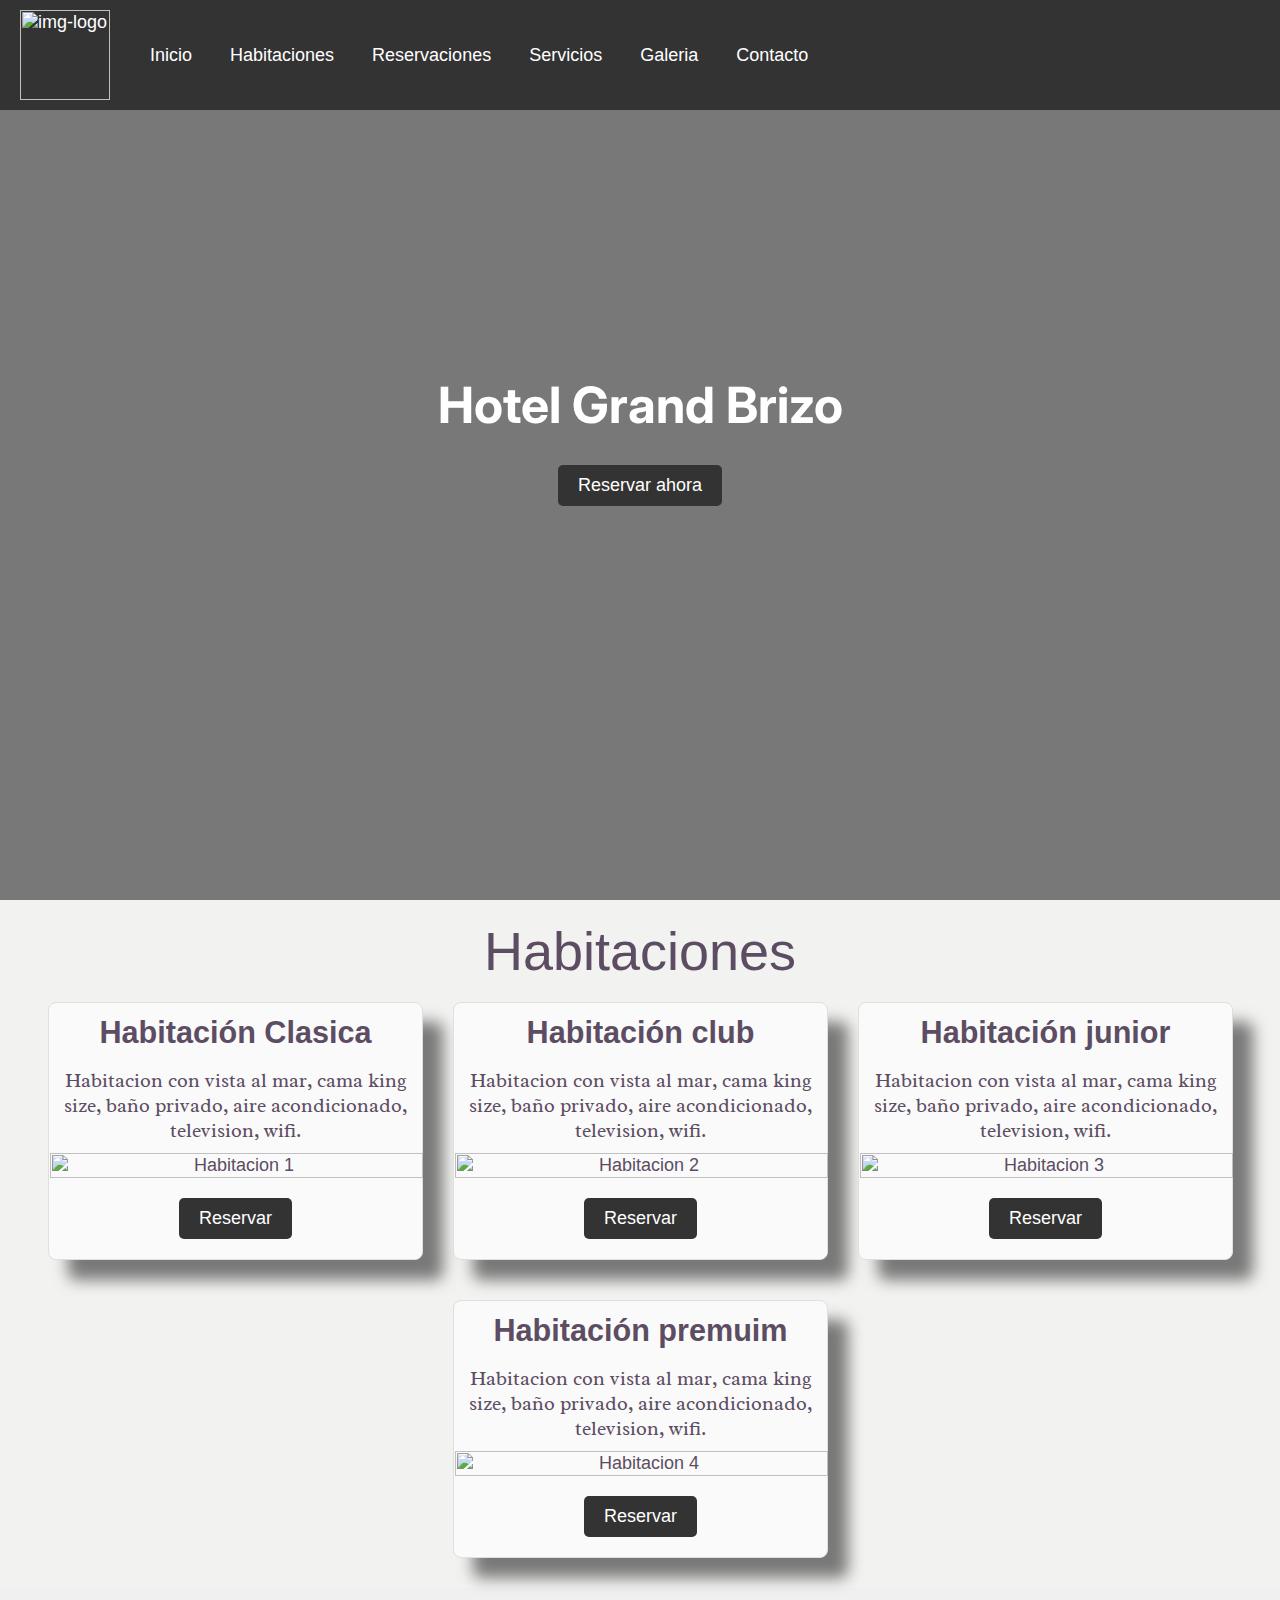
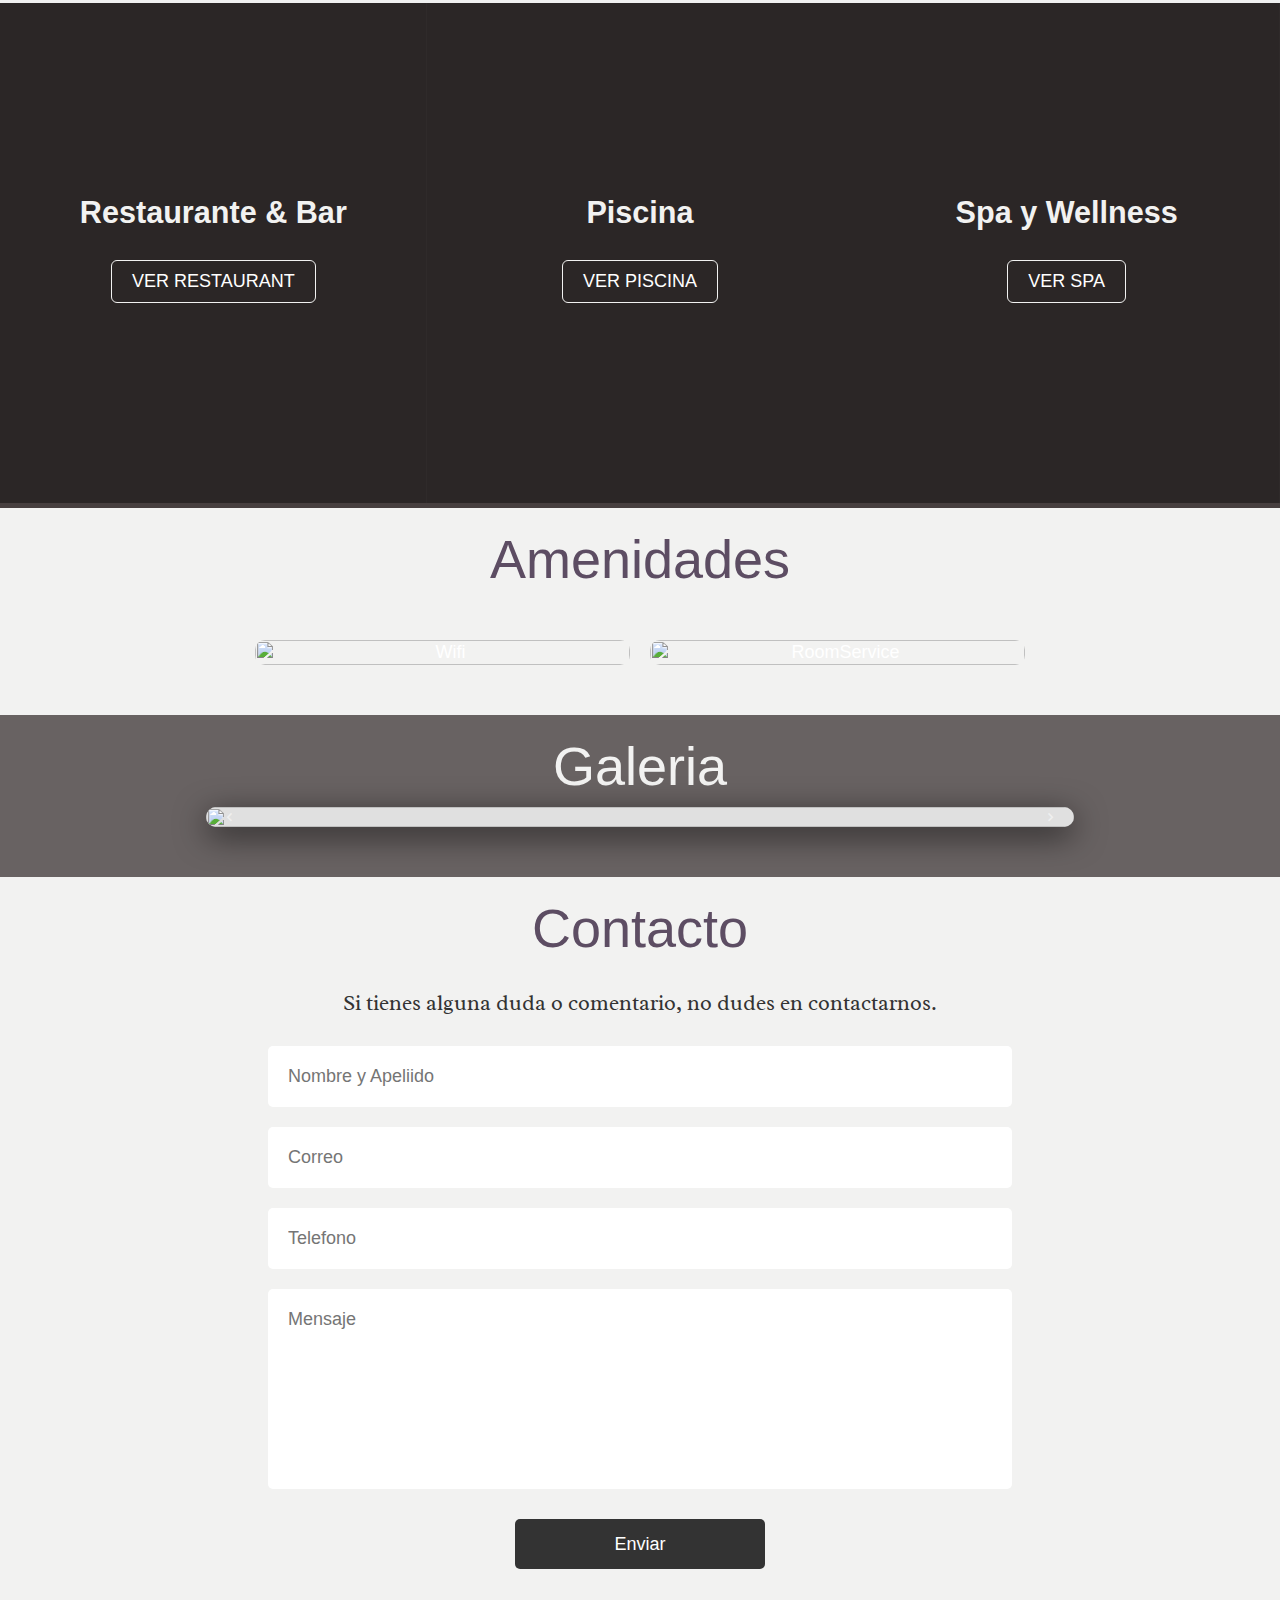
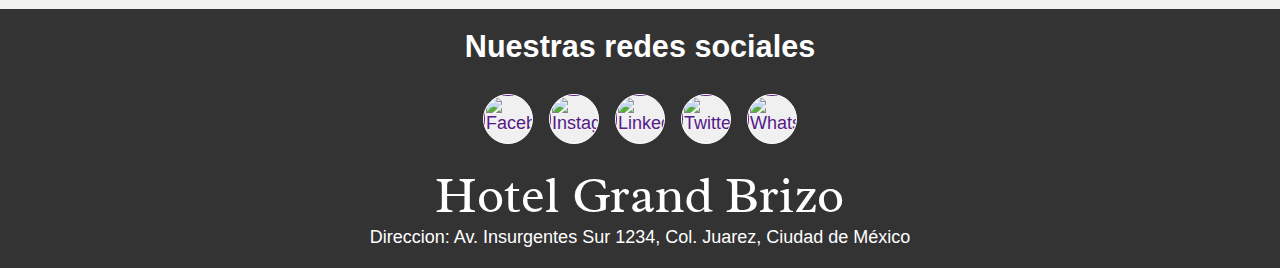
==== src/index.html @ 2aeb74d7 "Estructura de la aplicacion" ====
<html lang="en">
  <head>
    <meta charset="UTF-8" />
    <meta name="viewport" content="width=device-width, initial-scale=1.0" />
    <link rel="stylesheet" type="text/css" href="./style.css"/>
    <link href='https://unpkg.com/boxicons@2.1.4/css/boxicons.min.css' rel='stylesheet'>
    <title>Pagina principal</title>

  </head>


  <body>
    
    <header id="navbar">
        <img src="https://static-resources-elementor.mirai.com/wp-content/uploads/sites/760/Logo_GB_Comahue-removebg-preview.png" id="img-logo" alt="img-logo"/>
        <button id="abrir" class="abrir-menu"><i class='bx bx-list-ul' ></i></button>
        <nav class="nav" id="nav">
            <button id="cerrar" class="cerrar-menu"><i class='bx bx-x'></i></button>
            <ul class="nav-list">
                <li><a href="#hero">Inicio</a></li>
                <li><a href="#habitaciones">Habitaciones</a></li>
                <li><a href="registro.html">Reservaciones</a></li>
                <li><a href="#servicios">Servicios</a></li>
                <li><a href="#galeria">Galeria</a></li>
                <li><a href="#contacto">Contacto</a></li>
            </ul>
        </nav>
    </header>

    <main>

    <section id="hero" class="hero" alt="hero">
        <div class="hero-text">
            <h1>Hotel Grand Brizo</h1>

            <button class="boton-reservacion">Reservar ahora</button>
        </div>
    </section>


    </main>

    <section id="habitaciones" class="habitaciones">
        <h2>Habitaciones</h2>
        <div class="habitaciones-container">

            <div class="habitacion">
                <h3> Habitación Clasica</h3>
                <p>
                    Habitacion con vista al mar, cama king size, baño privado, aire acondicionado, television, wifi.
                </p>
                <img src="./imgs/habitacion1.jpg" alt="Habitacion 1" class="img-habitacion">
                <button class="boton-reservacion">Reservar</button>
            </div>

            <div class="habitacion">
                <h3> Habitación club</h3>
                <p>
                    Habitacion con vista al mar, cama king size, baño privado, aire acondicionado, television, wifi.
                </p>
                <img src="./imgs/habitacion2.avif" alt="Habitacion 2" class="img-habitacion">
                <button class="boton-reservacion">Reservar</button>
            </div>


            <div class="habitacion">
                <h3> Habitación junior</h3>
                <p>
                    Habitacion con vista al mar, cama king size, baño privado, aire acondicionado, television, wifi.
                </p>
                <img src="./imgs/habitacion3.jpg" alt="Habitacion 3" class="img-habitacion">
                <button class="boton-reservacion">Reservar</button>
            </div>

            <div class="habitacion">
                <h3> Habitación premuim</h3>
                <p>
                    Habitacion con vista al mar, cama king size, baño privado, aire acondicionado, television, wifi.
                </p>
                <img src="./imgs/habitacion4.jpg" alt="Habitacion 4" class="img-habitacion">
                <button class="boton-reservacion">Reservar</button>
            </div>

        </div>
    </section>



    <section id="servicios" class="servicios">
        <!-- <h2>Experiencias</h2> -->
        <div class="servicios-container">
            <div class="servicio" id="restoran">
                <h3>Restaurante & Bar</h3>
                <button class="boton-servicios">VER RESTAURANT</button>
                <!-- <img src="./imgs/restoran-hotel.jpg" alt="Restaurante" class="img-servicio"> -->
            </div>

            <div class="servicio" id="piscina">
                <h3>Piscina</h3>
                <button class="boton-servicios">VER PISCINA</button>
                <!-- <img src="./imgs/restoran-hotel.jpg" alt="Restaurante" class="img-servicio"> -->
            </div>

            <div class="servicio" id="spa">
                <h3>Spa y Wellness</h3>
                <button class="boton-servicios">VER SPA</button>
                <!-- <img src="./imgs/restoran-hotel.jpg" alt="Restaurante" class="img-servicio"> -->
            </div>

    </section>

    <section id="amenidades" class="amenidades">
        <h2>Amenidades</h2>
        <div class="amenidades-container">
            <img src="./imgs/wifi.png" alt="Wifi" class="img-amenidades">
            <img src="./imgs/room-service.png" alt="RoomService" class="img-amenidades">
        </div>
    </section>

    <section id="galeria" class="galeria">
        <h2>Galeria</h2>
        <div class="container-carrousel">
            <div class="carruseles" id="slider">

               <section class="slider-section"><img src="https://www.ole.com.ar/2025/02/17/jHz73S4za_1290x760__1.jpg" alt=""></section>
               <section class="slider-section"><img src="https://www.ole.com.ar/2025/02/17/jHz73S4za_1290x760__1.jpg" alt=""></section>
               <section class="slider-section"><img src="https://www.ole.com.ar/2025/02/17/jHz73S4za_1290x760__1.jpg" alt=""></section>
               <section class="slider-section"><img src="https://www.ole.com.ar/2025/02/17/jHz73S4za_1290x760__1.jpg" alt=""></section>
               <section class="slider-section"><img src="https://www.ole.com.ar/2025/02/17/jHz73S4za_1290x760__1.jpg" alt=""></section>
               <section class="slider-section"><img src="https://www.ole.com.ar/2025/02/17/jHz73S4za_1290x760__1.jpg" alt=""></section>
               <section class="slider-section"><img src="https://www.ole.com.ar/2025/02/17/jHz73S4za_1290x760__1.jpg" alt=""></section>
               <section class="slider-section"><img src="https://www.ole.com.ar/2025/02/17/jHz73S4za_1290x760__1.jpg" alt=""></section>
               <section class="slider-section"><img src="https://www.ole.com.ar/2025/02/17/jHz73S4za_1290x760__1.jpg" alt=""></section>
               <section class="slider-section"><img src="https://www.ole.com.ar/2025/02/17/jHz73S4za_1290x760__1.jpg" alt=""></section>
            
               
            </div>

            <div class="btn-left"><i class='bx bx-chevron-left'></i></div>
            <div class="btn-right"><i class='bx bx-chevron-right'></i></div>

        </div>

    </section>

    <section id="contacto" class="contacto">
        <h2>Contacto</h2>
        <p>
            Si tienes alguna duda o comentario, no dudes en contactarnos.
        </p>

        <div class="contacto-container">
            <form class="formulario-contacto">

                <input type="text" placeholder="Nombre y Apeliido" class="input-contacto">
                <input type="email" placeholder="Correo" class="input-contacto">
                <input type="tel" placeholder="Telefono" class="input-contacto">
                <textarea placeholder="Mensaje" class="input-contacto"></textarea>
                
                <button class="boton-formulario">Enviar</button>
            </form>
        </div>
    </section>


    <footer>
        <div class="info-redes">
            <h2>
                Nuestras redes sociales
            </h2>
        
            <ul class="redes-sociales">
                <li><a href=""><img src="./assets/facebook-round-svgrepo-com.svg" alt="Facebook"></a></li>
                <li><a href=""><img src="./assets/instagram-round-svgrepo-com.svg" alt="Instagram"></a></li>
                <li><a href=""><img src="./assets/linkedin-round-svgrepo-com.svg" alt="Linkedin"></a></li>
                <li><a href=""><img src="./assets/twitter-2-svgrepo-com.svg" alt="Twitter"></a></li>
                <li><a href=""><img src="./assets/whatsapp-round-svg.svg" alt="WhatsApp"></a></li>
            </ul>
        </div>

        <div class="info-hotel">
            <div class="info-hotel-text">
              <h2>Hotel Grand Brizo</h2>
                Direccion: <span>Av. Insurgentes Sur 1234, Col. Juarez, Ciudad de México</span>

            </div>


        </div>



    </footer>

    <script src="./script.js"></script>
  </body>
</html>
---- src/style.css ----
@import url('https://fonts.googleapis.com/css2?family=Caveat:wght@400..700&family=Faustina:ital,wght@0,300..800;1,300..800&family=Monsieur+La+Doulaise&family=Radley:ital@0;1&display=swap');
@import url('https://fonts.googleapis.com/css2?family=Inter:wght@100..900&display=swap'); 


*{
    margin: 0;
    padding: 0;
    box-sizing: border-box;
}

html,body{
    font-family: 'Roboto', sans-serif;
    background-color: #f0f0f0;
    width: 100%;
    color: #fff;

    scrollbar-width: thin;
    scrollbar-color: #333 #f0f0f0;
}

header{
    display: flex;
    justify-content: space-between;
    align-items: center;
    padding: 10px 20px;
    background-color: #333;
    color: #fff;
    width: 100%;
    position: fixed;
    top: 0;
    z-index: 1000;
    transition: top 0.5s;
}

nav{
    display: flex;
    justify-content: space-between;
    flex-direction: row;
    width: 100%;
    max-width: 100%;
    padding: 10px 20px;
}

.nav-list{
    display: flex;
    list-style: none;
    gap: 1rem;
}

nav ul{
    display: flex;
    justify-content: center;
    align-items: center;
    list-style: none;
    margin-left: 10px;
}

nav ul li{
    margin: 0 10px;
}

nav ul li a{
    text-decoration: none;
    color: #fff;
}

nav ul li a:hover{
    color: rgb(200, 200, 200);
    transition: 0.3s;
}

.abrir-menu,.cerrar-menu{
    display: none;
}


@media only screen and (max-width: 800px){

    .abrir-menu,
    .cerrar-menu{
        display: block;
        cursor: pointer;
        border: none;
        background-color: transparent;
        color: #fff;
        align-items: center;

        padding: 10px;
        font-size: 1.5rem;
    }


    .nav{
        opacity: 0;
        visibility: hidden;

        position: absolute;
        top: 0;
        right: 0;

        display: flex;
        flex-direction: column;
        align-items: end;
        justify-content: initial;
        gap: 2rem;

        
        padding: 1.2rem;
        height: 100vh;

        width: max-content;

        background-color: #333;
        box-shadow: 0 0 0 100vmax rgba(0, 0, 0, .5);
        transition: all 0.3s ease-in-out;
    }

    .nav.visible{
        opacity: 1;
        visibility: visible;
    }

    .nav-list{
        top: 0;
        right: 0;

        display: flex;


        flex-direction: column;
        align-items: end;
        justify-content: initial;
        gap: 1rem;
    }

    .nav-list li a{
        list-style: none;
        font-size: 1.1rem;
        color: #ececec;
    }


}



h2{
    font-family: "Radley", serif;
    font-weight: 500;
    font-size: 50px;
}

main{
    width: 100%;
    display: flex;
    flex-direction: column;
    justify-content: center;
    align-items: center;
    text-align: center;

    
    height: max-content;
}

.hero{
    width: 100%;
    display: flex;
    flex-direction: column;
    justify-content: center;
    align-items: center;
    text-align: center;
    
    background: linear-gradient(rgba(0, 0, 0, 0.5), rgba(0, 0, 0, 0.5)),url(https://procolombia.co/sites/default/files/procolombia/news/images/hoteles-01.webp);
    
    background-repeat: no-repeat;
    background-size: cover;
    image-resolution: 300dpi;


    height: 100vh;
    aspect-ratio: 16/9;
    padding: 10px;
    
}

.hero-text{
    width: 100%;
    display: flex;
    flex-direction: column;
    justify-content: center;
    align-items: center;
    text-align: center;


    max-width: 40%;
}

.hero h1{
    font-size: 50px;
    margin-bottom: 10px;
    font-family: Inter, sans-serif;
    font-weight: 700;
}

.hero p{
    margin-top: 20px;
    font-family: "Radley", serif;
    font-size: 1.2rem;
    margin-bottom: 10px;
    font-weight: 200;
}


.boton-reservacion{
    background-color: #333;
    color: #fff;
    padding: 10px 20px;
    border: none;
    border-radius: 5px;
    cursor: pointer;
    margin-top: 20px;
    margin-bottom: 20px;
}

.boton-reservacion:hover{
    background-color: rgb(200, 200, 200);
    color: #333;
    transition: 0.5s;
}


/* HABITACIONES */

.habitaciones{
    display: flex;
    flex-direction: column;
    justify-content: center;
    align-items: center;
    text-align: center;
    background-color: #f2f2f1;

    width: 100%;
    padding: 20px;
}

.habitaciones h2{
    color: #5d4d63;
    font-size: 3rem;
    margin-bottom: 10px;
    font-family: 'Roboto', sans-serif;
    font-weight: 500;
}

.habitaciones-container{
    margin-top: 10px;

    display: flex;
    flex-direction: row;
    flex-wrap: wrap;
    background-color: transparent;
    justify-content: center;
    align-items: center;

    width: 100%;
    gap: 30px;
}

.habitacion{
    width: 100%;
    max-width: 23%;
    min-width: 375px;
    max-height: max-content;


    color: #5d4d63;
    background-color: #fafafa;
    border: thin solid #dfdfdf;
    border-radius: 8px;

    box-shadow: 20px 20px 15px rgba(0, 0, 0, 0.5);


    display: flex;
    flex-direction: column;
    flex-wrap: wrap;
    justify-content: center;
    align-items: center;
    text-align: center;

    margin-bottom: 10px;
    padding: none;
}

.habitacion h3{
    color: #5d4d63;
    margin-top: 12px;
    font-size: 1.7rem;
    font-family: 'Roboto', sans-serif;
    font-weight: 700;
}

.habitacion p{
    padding: 10px;
    text-align: center;
    align-items: center;
    margin-top: 8px;
    font-family: "Radley", serif;
    font-size: 1.1rem;
    font-weight: 200;
}


.img-habitacion{
    margin-left: 1px;
    flex-direction: column;
    width: 100%;
}


/* SERVICIOS */

.servicios{
    display: flex;
    flex-direction: column;
    justify-content: center;
    align-items: center;
    text-align: center;
    background-color: rgb(71, 63, 63);
    /* background-color: #f2f2f1; */

    width: 100%;
    margin-top: 15px;
}

.servicios h2{
    margin-top: 10px;
    color: #f2f2f1;
    font-size: 3rem;
    font-family: 'Roboto', sans-serif;
    font-weight: 500;

    box-shadow: inset;
}

.servicios-container{
    display: flex;
    flex-direction: row;
    flex-wrap: nowrap;
    background-color: transparent;
    justify-content: space-evenly;
    align-items: center;

    width: 100%;
    height: 100%;
    background-color: rgb(71, 63, 63);


    color: #f2f2f1;
}

.servicio{
    width: 35%;
    margin-bottom: 5px;
    height: 500px;
    border: none;

    padding: 10px;

    display: flex;
    flex-direction: column;
    flex-wrap: wrap;
    justify-content: center;
    align-items: center;
    text-align: center;
}

.servicio:hover{
    transition: all 0.5s ease;
}

#restoran{
    background: linear-gradient(rgba(0, 0, 0, 0.4), rgba(0, 0, 0, 0.4)),url(imgs/restoran-hotel.jpg);
    
    background-size: cover;
    background-position: center center;
   
    background-repeat: no-repeat;
}

#piscina{
    background: linear-gradient(rgba(0, 0, 0, 0.4), rgba(0, 0, 0, 0.4)),url(imgs/alberca.jpeg);
    
    background-size: cover;
    background-position: center center;
    
    background-repeat: no-repeat;
}

#spa{
    background: linear-gradient(rgba(0, 0, 0, 0.4), rgba(0, 0, 0, 0.4)),url(imgs/spa.jpg);
    
    background-size: cover;
    background-position: center center;
    
    background-repeat: no-repeat;
}



.servicio h3{
    color: #f2f2f1;
    margin-top: 12px;
    font-size: 1.7rem;
    font-family: 'Roboto', sans-serif;
    font-weight: 700;
}

.servicio p{

    padding: 10px;
    text-align: center;
    align-items: center;
    margin-top: 8px;
    font-family: "Radley", serif;
    font-size: 1.1rem;
    font-weight: 200;
}

.boton-servicios{
    background-color: transparent;
    color: #fff;
    padding: 10px 20px;

    border: thin solid #f2f2f1;
    border-radius: 6px;
    cursor: pointer;

    margin-top: 30px;
    margin-bottom: 20px;
}

.boton-servicios:hover{
    background-color: #ece3e3;
    color: #0f0f0f;

    transition: 0.2s all ease-in;
}

.img-servicio{
    flex-direction: column;
    width: 100%;
}


/* AMENIDADES */

.amenidades{
    display: flex;
    flex-direction: column;
    justify-content: center;
    align-items: center;
    text-align: center;
    background-color: #f2f2f1;

    width: 100%;
    padding: 20px;
}

.amenidades h2{
    color: #5d4d63;
    font-size: 3rem;
    margin-bottom: 10px;
    font-family: 'Roboto', sans-serif;
    font-weight: 500;
}

.amenidades-container{
    padding: 20px;
    margin-top: 10px;

    display: flex;
    flex-direction: row;
    flex-wrap: wrap;
    background-color: transparent;
    justify-content: center;
    align-items: center;

    width: 100%;
    gap: 20px;
}

.img-amenidades{
    width: 100%;
    max-width: 25%;
    min-width: 375px;
    max-height: max-content;

    border: none;
    border-radius: 10px;

    display: flex;
    flex-direction: column;
    flex-wrap: wrap;
    justify-content: center;
    align-items: center;
    text-align: center;

    margin-bottom: 10px;
    margin-top: 10px;
}



/* GALERIA */

.galeria{
    display: flex;
    flex-direction: column;
    justify-content: center;
    align-items: center;
    text-align: center;
    background-color: rgb(104, 98, 98);

    width: 100%;
    padding: 20px;
}

.galeria h2{
    color: #f2f2f1;
    font-size: 3rem;
    margin-bottom: 10px;
    font-family: 'Roboto', sans-serif;
    font-weight: 500;
}

.galeria-container{
    margin-top: 10px;

    display: flex;
    flex-direction: row;
    flex-wrap: wrap;
    background-color: transparent;
    justify-content: center;
    align-items: center;

    width: 600%;
    gap: 20px;
}

.galeria-container ul{
    display: flex;
    padding: 0;
    width: 600%;

    animation: slide 20s infinite alternate ease-in-out; 
}

.galeria-container li{
    width: 100%;
    list-style: none;
}


/* CONTACTO */


.contacto{
    display: flex;
    flex-direction: column;
    justify-content: center;
    align-items: center;
    text-align: center;
    background-color: #f2f2f1;

    width: 100%;
    padding: 20px;
}

.contacto h2{
    color: #5d4d63;
    font-size: 3rem;
    margin-bottom: 10px;
    font-family: 'Roboto', sans-serif;
    font-weight: 500;
}

.contacto p{
    color: #333;
    margin-top: 20px;
    font-family: "Radley", serif;
    font-size: 1.2rem;
    margin-bottom: 10px;
    font-weight: 200;
}

.contacto-container{
    margin-top: 10px;
    width: 30%;
    max-width: 100%;

    display: flex;
    flex-direction: column;
    flex-wrap: wrap;
    background-color: transparent;
    justify-content: center;
    align-items: center;
    
}

.formulario-contacto{
    width: 100%;
    max-width: 100%;
    height: max-content;

    display: flex;
    flex-direction: column;
    justify-content: center;
    flex-wrap: wrap;
    align-items: center;
    text-align: center;
    gap: 10px;
}

.formulario-contacto input, textarea{
    font-family:'Lucida Sans', 'Lucida Sans Regular', 'Lucida Grande', 'Lucida Sans Unicode', Geneva, Verdana, sans-serif;
    display: block;

    max-width: 100%;
    width: 100%;
    padding: 10px;
    margin-top: 10px;
    border: none;
    border-radius: 5px;
    padding: 20px;
}

.formulario-contacto textarea{
    resize: none;
    height: 200px;
}


.formulario-contacto button{
    height: 50px;
    width: 250px;

    background-color: #333;
    color: #fff;
    padding: 10px 20px;
    border: none;
    border-radius: 5px;

    cursor: pointer;

    margin-top: 20px;
    margin-bottom: 20px;
}

.formulario-contacto button:hover{
    background-color: rgb(200, 200, 200);
    color: #333;
    transition: 0.5s;
}




/* FOOTER */


footer{
    display: flex;
    flex-direction: column;
    justify-content: top;
    align-items: top;

    background-color: #333;
    color: #fff;

    height: max-content;
    width: 100%;
    bottom: 0;
    padding: 20px;
}

.info-redes{
    display: flex;
    flex-direction: column;
    justify-content: center;
    align-items: center;
    text-align: center;


    
    width: 100%;
}

.info-redes h2{
    font-size: 1.7rem;
    margin-bottom: 10px;
    font-family: 'Roboto', sans-serif;
    font-weight: 700;
}

.redes-sociales{
    margin-top: 20px;

    width: 100%;
    display: flex;
    flex-direction: row;
    justify-content: center;
    align-items: center;
    
    list-style: none;
    gap: 16px;
}

.redes-sociales li{
    display: flex;
    width: 50px;
    align-items: center;
    justify-content: center;

}

.redes-sociales li a{
    align-items: center;
    justify-content: center;
    text-decoration: none;

    image-rendering: optimizeQuality;

}

.redes-sociales li a img{
    width: 50px;
    background-color: #f0f0f0;
    border: transparent;
    border-radius: 50%;
    border: thin white solid;
}

.redes-sociales li a img:hover{
    border: thin solid rgb(190, 190, 190);
    background-color: rgb(190, 190, 190);
    transition: 0.5s;
}

.info-hotel{
    display: flex;
    flex-direction: row;
    justify-content: center;
    align-items: center;
    text-align: center;

    width: 100%;

    margin-top: 20px;
    gap: 10px;
}


#img-logo{
    width: 90px;
}


/* SLIDER  */

.container-carrousel {
    position: relative;
    width: 60%;
    height: 80%;

    background-color: #e0e0e0;
    box-shadow: 0 8px 32px 0 rgba(0, 0, 0, 0.66);
    border-radius: 15px;
    overflow: hidden;
    margin-bottom: 30px;
}

.carruseles {
    width: 1000%;
    height: 100%;
    display: flex;
    image-rendering: optimizeQuality;
    object-fit: cover;
}

.slider-section {
    width: calc(100% / 10);
    height: 100%;
}

.slider-section img {
    width: 100%;
    height: 100%;
    object-fit: cover;
    border-radius: 10px;
    border: none;
}


.btn-left,
.btn-right {
    display: flex;
    position: absolute;
    top: 50%;
    font-size: 1.5rem;
    background-color: transparent;
    border-radius: 50%;
    padding: 5px;
    font-weight: 600;
    cursor: pointer;
    color: #ffffff81;
    transform: translate(0,-50%);
    transition: .5s ease;
    user-select: none;
}

.btn-left:hover,
.btn-right:hover {
    background-color: #333333d4;
    color: #fff;
}

.btn-left {
    left: 10px;
}

.btn-right {
    right: 10px;
}


@media only screen and (min-width: 800px) and (max-width: 2000px) {

    *{
        font-size: 18px;
    }

    .contacto-container{
        width: 40%;
        max-width: 70%;
        transition: all 0.5s ease;
    }

    .container-carrousel{
        width: 70%;
        max-width: 70%;
        transition: all 0.5s ease;
    }

}

@media only screen and (max-width: 800px) {


    .contacto-container{
        width: 80%;
        max-width: 90%;
        transition: all 0.5s ease;
    }

    .container-carrousel{
        width: 90%;
        max-width: 90%;
        transition: all 0.5s ease;
    }
    
}


@media only screen and (max-width: 900px) {

    .servicios-container{
        flex-direction: column;
        transition: all 0.5s ease;
    }

    .servicio{
        width: 100%;
    }

}

@media only screen and (min-width: 1400px) and (max-width: 2000px) {

    .contacto-container{
        width: 50%;
        max-width: 90%;
        transition: all 0.5s ease;
    }

}

@media only screen and (min-width: 1100px) and (max-width: 1400px) {

    .contacto-container{
        width: 60%;
        max-width: 90%;
        transition: all 0.5s ease;
    }
    
}
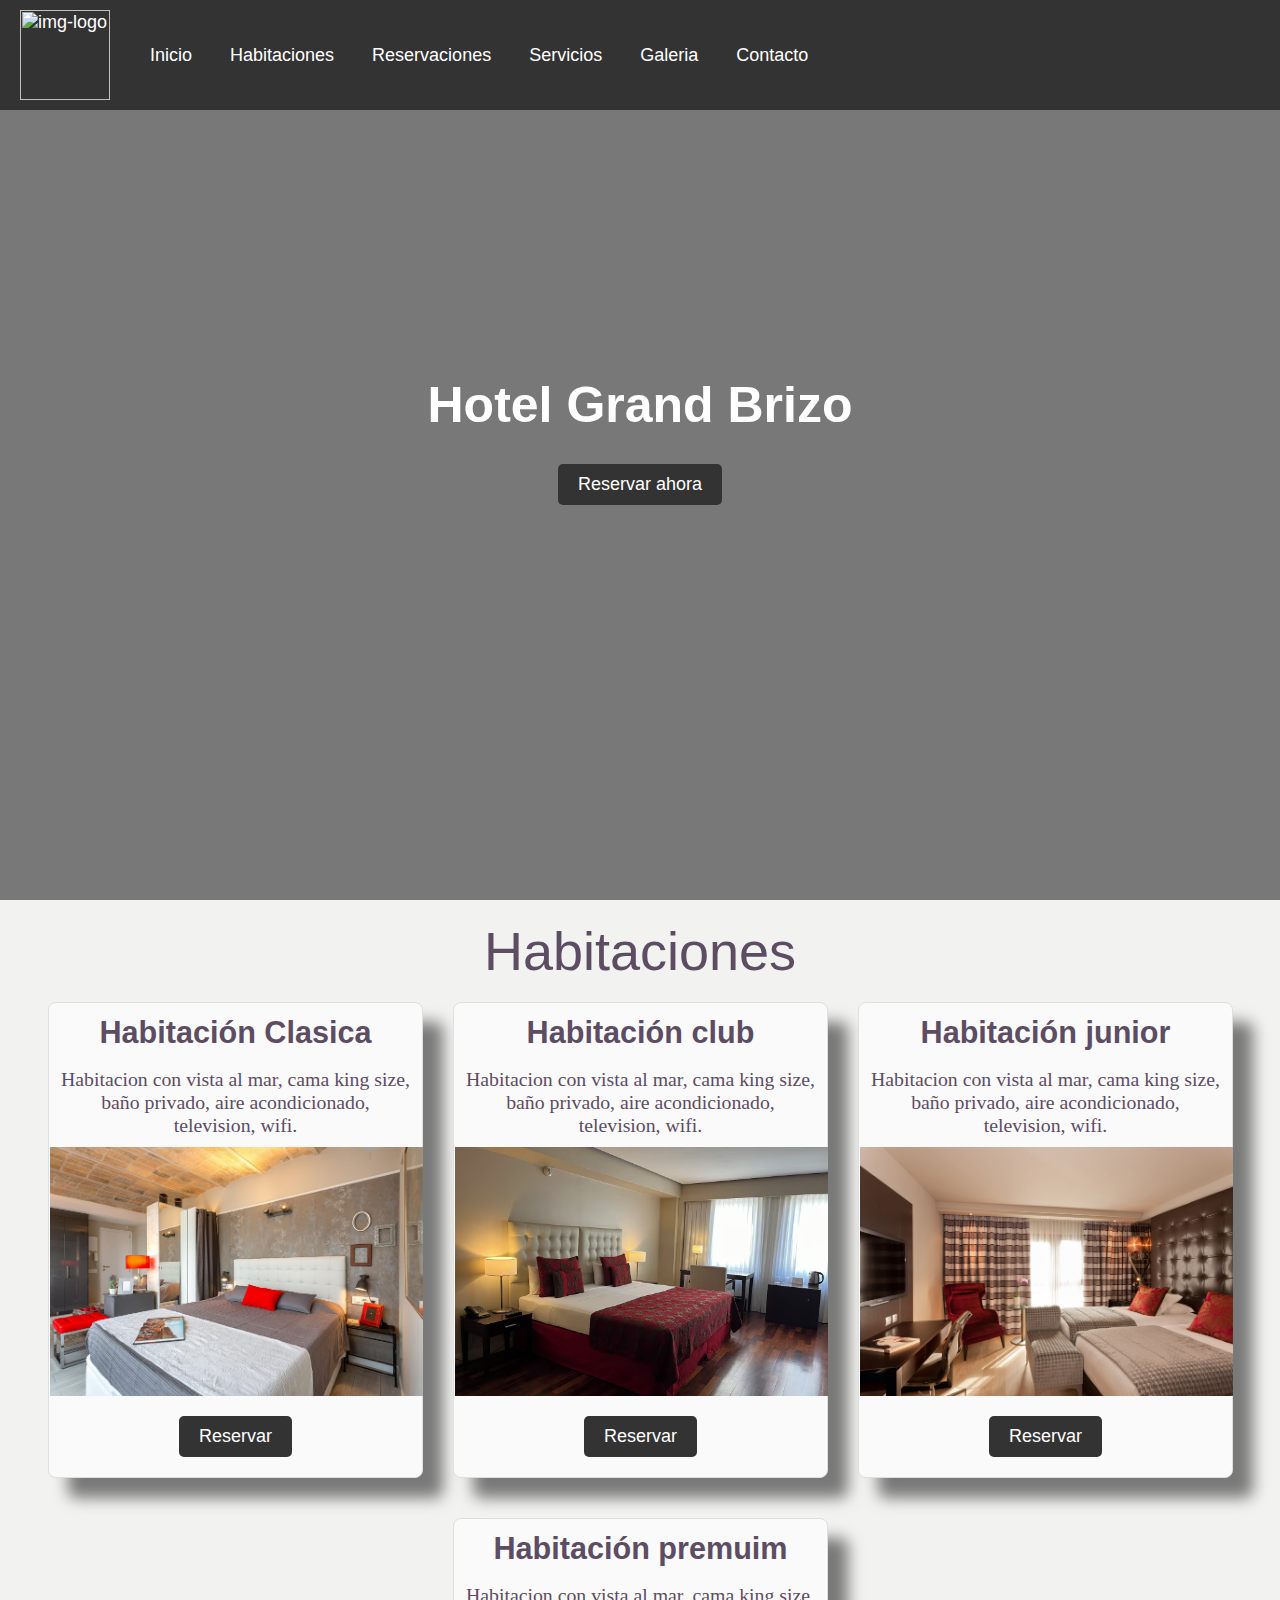
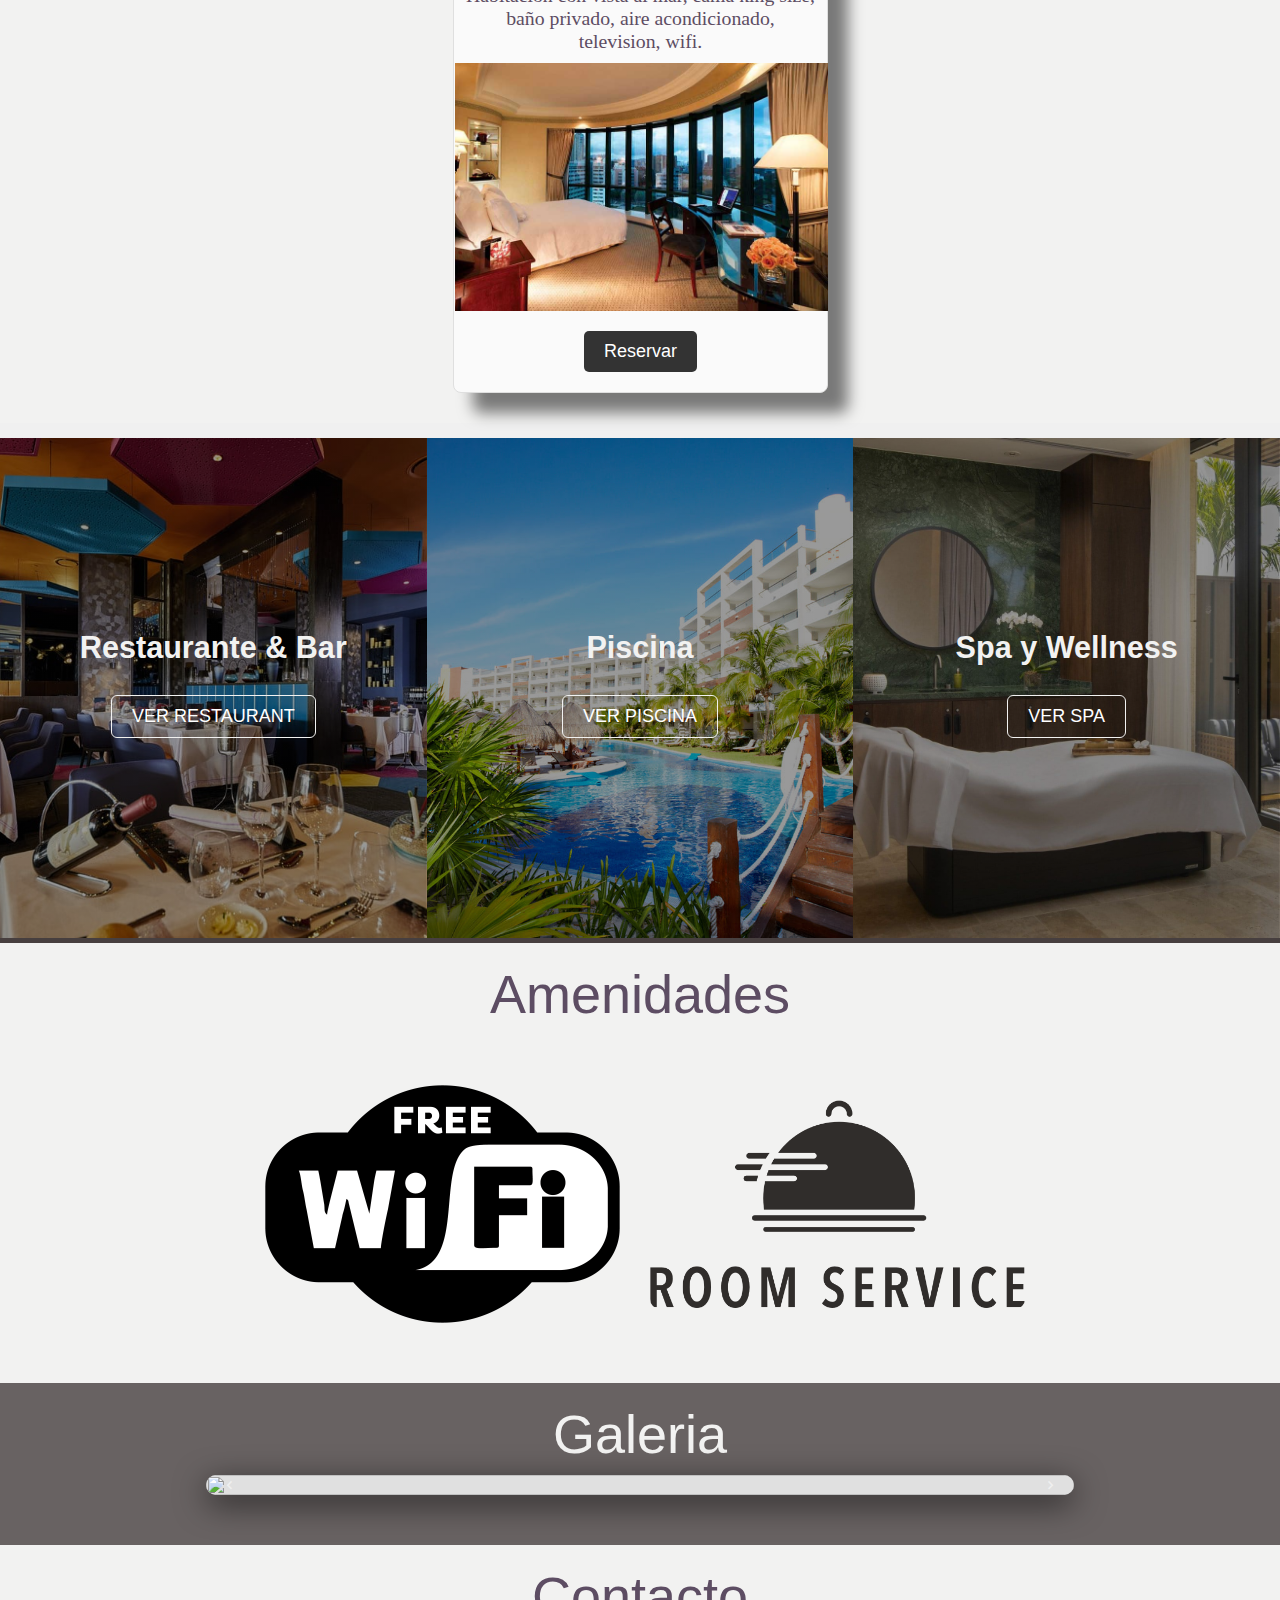
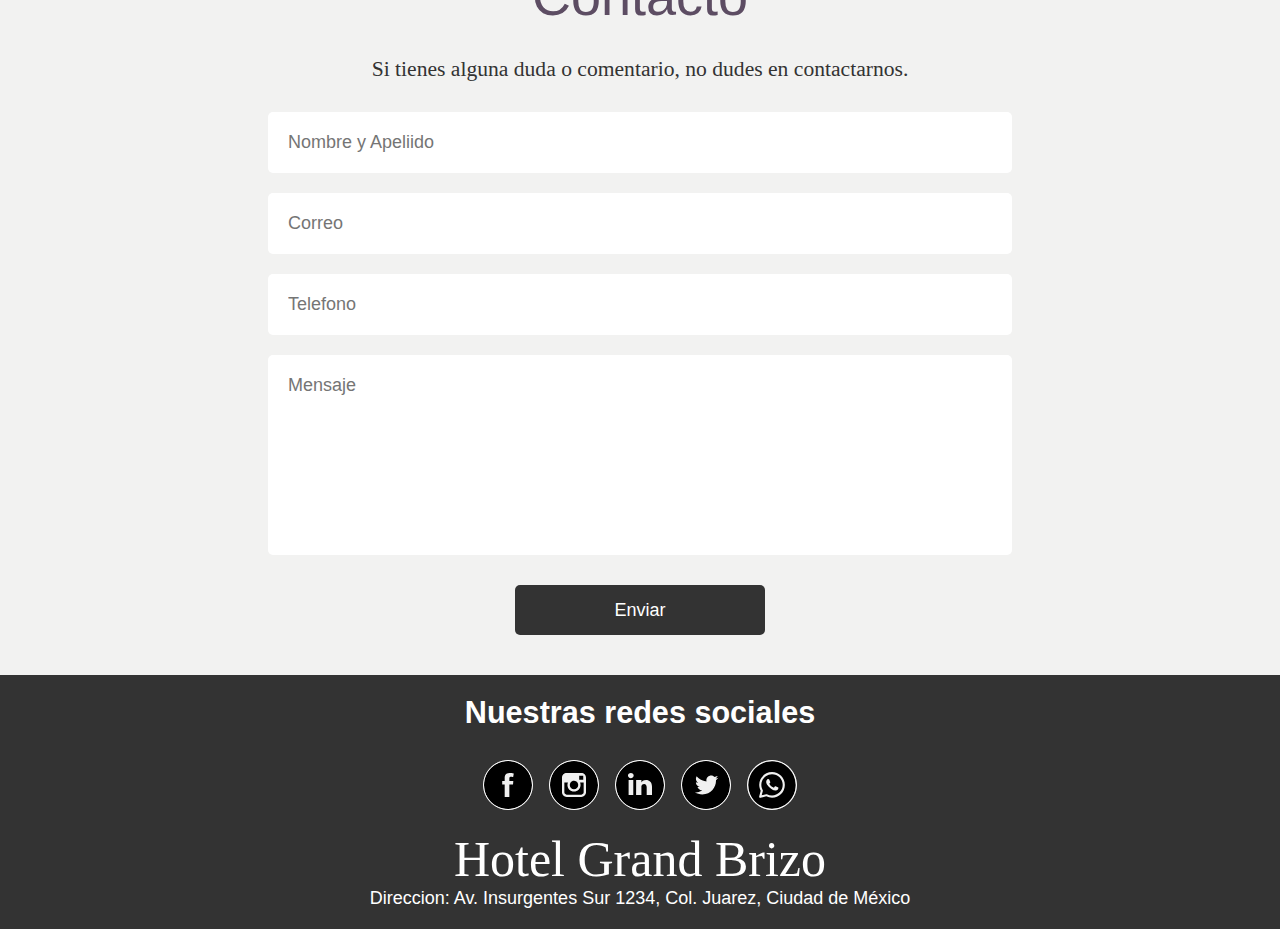
==== commit df721807: "Arreglo de carpetas" ====
--- a/src/index.html
+++ b/src/index.html
@@ -49,7 +49,7 @@
                 <p>
                     Habitacion con vista al mar, cama king size, baño privado, aire acondicionado, television, wifi.
                 </p>
-                <img src="./imgs/habitacion1.jpg" alt="Habitacion 1" class="img-habitacion">
+                <img src="../imgs/habitacion1.jpg" alt="Habitacion 1" class="img-habitacion">
                 <button class="boton-reservacion">Reservar</button>
             </div>
 
@@ -58,7 +58,7 @@
                 <p>
                     Habitacion con vista al mar, cama king size, baño privado, aire acondicionado, television, wifi.
                 </p>
-                <img src="./imgs/habitacion2.avif" alt="Habitacion 2" class="img-habitacion">
+                <img src="../imgs/habitacion2.avif" alt="Habitacion 2" class="img-habitacion">
                 <button class="boton-reservacion">Reservar</button>
             </div>
 
@@ -68,7 +68,7 @@
                 <p>
                     Habitacion con vista al mar, cama king size, baño privado, aire acondicionado, television, wifi.
                 </p>
-                <img src="./imgs/habitacion3.jpg" alt="Habitacion 3" class="img-habitacion">
+                <img src="../imgs/habitacion3.jpg" alt="Habitacion 3" class="img-habitacion">
                 <button class="boton-reservacion">Reservar</button>
             </div>
 
@@ -77,7 +77,7 @@
                 <p>
                     Habitacion con vista al mar, cama king size, baño privado, aire acondicionado, television, wifi.
                 </p>
-                <img src="./imgs/habitacion4.jpg" alt="Habitacion 4" class="img-habitacion">
+                <img src="../imgs/habitacion4.jpg" alt="Habitacion 4" class="img-habitacion">
                 <button class="boton-reservacion">Reservar</button>
             </div>
 
@@ -112,8 +112,8 @@
     <section id="amenidades" class="amenidades">
         <h2>Amenidades</h2>
         <div class="amenidades-container">
-            <img src="./imgs/wifi.png" alt="Wifi" class="img-amenidades">
-            <img src="./imgs/room-service.png" alt="RoomService" class="img-amenidades">
+            <img src="../imgs/wifi.png" alt="Wifi" class="img-amenidades">
+            <img src="../imgs/room-service.png" alt="RoomService" class="img-amenidades">
         </div>
     </section>
 
@@ -170,11 +170,11 @@
             </h2>
         
             <ul class="redes-sociales">
-                <li><a href=""><img src="./assets/facebook-round-svgrepo-com.svg" alt="Facebook"></a></li>
-                <li><a href=""><img src="./assets/instagram-round-svgrepo-com.svg" alt="Instagram"></a></li>
-                <li><a href=""><img src="./assets/linkedin-round-svgrepo-com.svg" alt="Linkedin"></a></li>
-                <li><a href=""><img src="./assets/twitter-2-svgrepo-com.svg" alt="Twitter"></a></li>
-                <li><a href=""><img src="./assets/whatsapp-round-svg.svg" alt="WhatsApp"></a></li>
+                <li><a href=""><img src="../assets/facebook-round-svgrepo-com.svg" alt="Facebook"></a></li>
+                <li><a href=""><img src="../assets/instagram-round-svgrepo-com.svg" alt="Instagram"></a></li>
+                <li><a href=""><img src="../assets/linkedin-round-svgrepo-com.svg" alt="Linkedin"></a></li>
+                <li><a href=""><img src="../assets/twitter-2-svgrepo-com.svg" alt="Twitter"></a></li>
+                <li><a href=""><img src="../assets/whatsapp-round-svg.svg" alt="WhatsApp"></a></li>
             </ul>
         </div>
 
--- a/src/style.css
+++ b/src/style.css
@@ -1,6 +1,3 @@
-@import url('https://fonts.googleapis.com/css2?family=Caveat:wght@400..700&family=Faustina:ital,wght@0,300..800;1,300..800&family=Monsieur+La+Doulaise&family=Radley:ital@0;1&display=swap');
-@import url('https://fonts.googleapis.com/css2?family=Inter:wght@100..900&display=swap'); 
-
 
 *{
     margin: 0;
@@ -379,7 +376,7 @@
 }
 
 #restoran{
-    background: linear-gradient(rgba(0, 0, 0, 0.4), rgba(0, 0, 0, 0.4)),url(imgs/restoran-hotel.jpg);
+    background: linear-gradient(rgba(0, 0, 0, 0.4), rgba(0, 0, 0, 0.4)),url(../imgs/restoran-hotel.jpg);
     
     background-size: cover;
     background-position: center center;
@@ -388,7 +385,7 @@
 }
 
 #piscina{
-    background: linear-gradient(rgba(0, 0, 0, 0.4), rgba(0, 0, 0, 0.4)),url(imgs/alberca.jpeg);
+    background: linear-gradient(rgba(0, 0, 0, 0.4), rgba(0, 0, 0, 0.4)),url(../imgs/alberca.jpeg);
     
     background-size: cover;
     background-position: center center;
@@ -397,7 +394,7 @@
 }
 
 #spa{
-    background: linear-gradient(rgba(0, 0, 0, 0.4), rgba(0, 0, 0, 0.4)),url(imgs/spa.jpg);
+    background: linear-gradient(rgba(0, 0, 0, 0.4), rgba(0, 0, 0, 0.4)),url(../imgs/spa.jpg);
     
     background-size: cover;
     background-position: center center;
